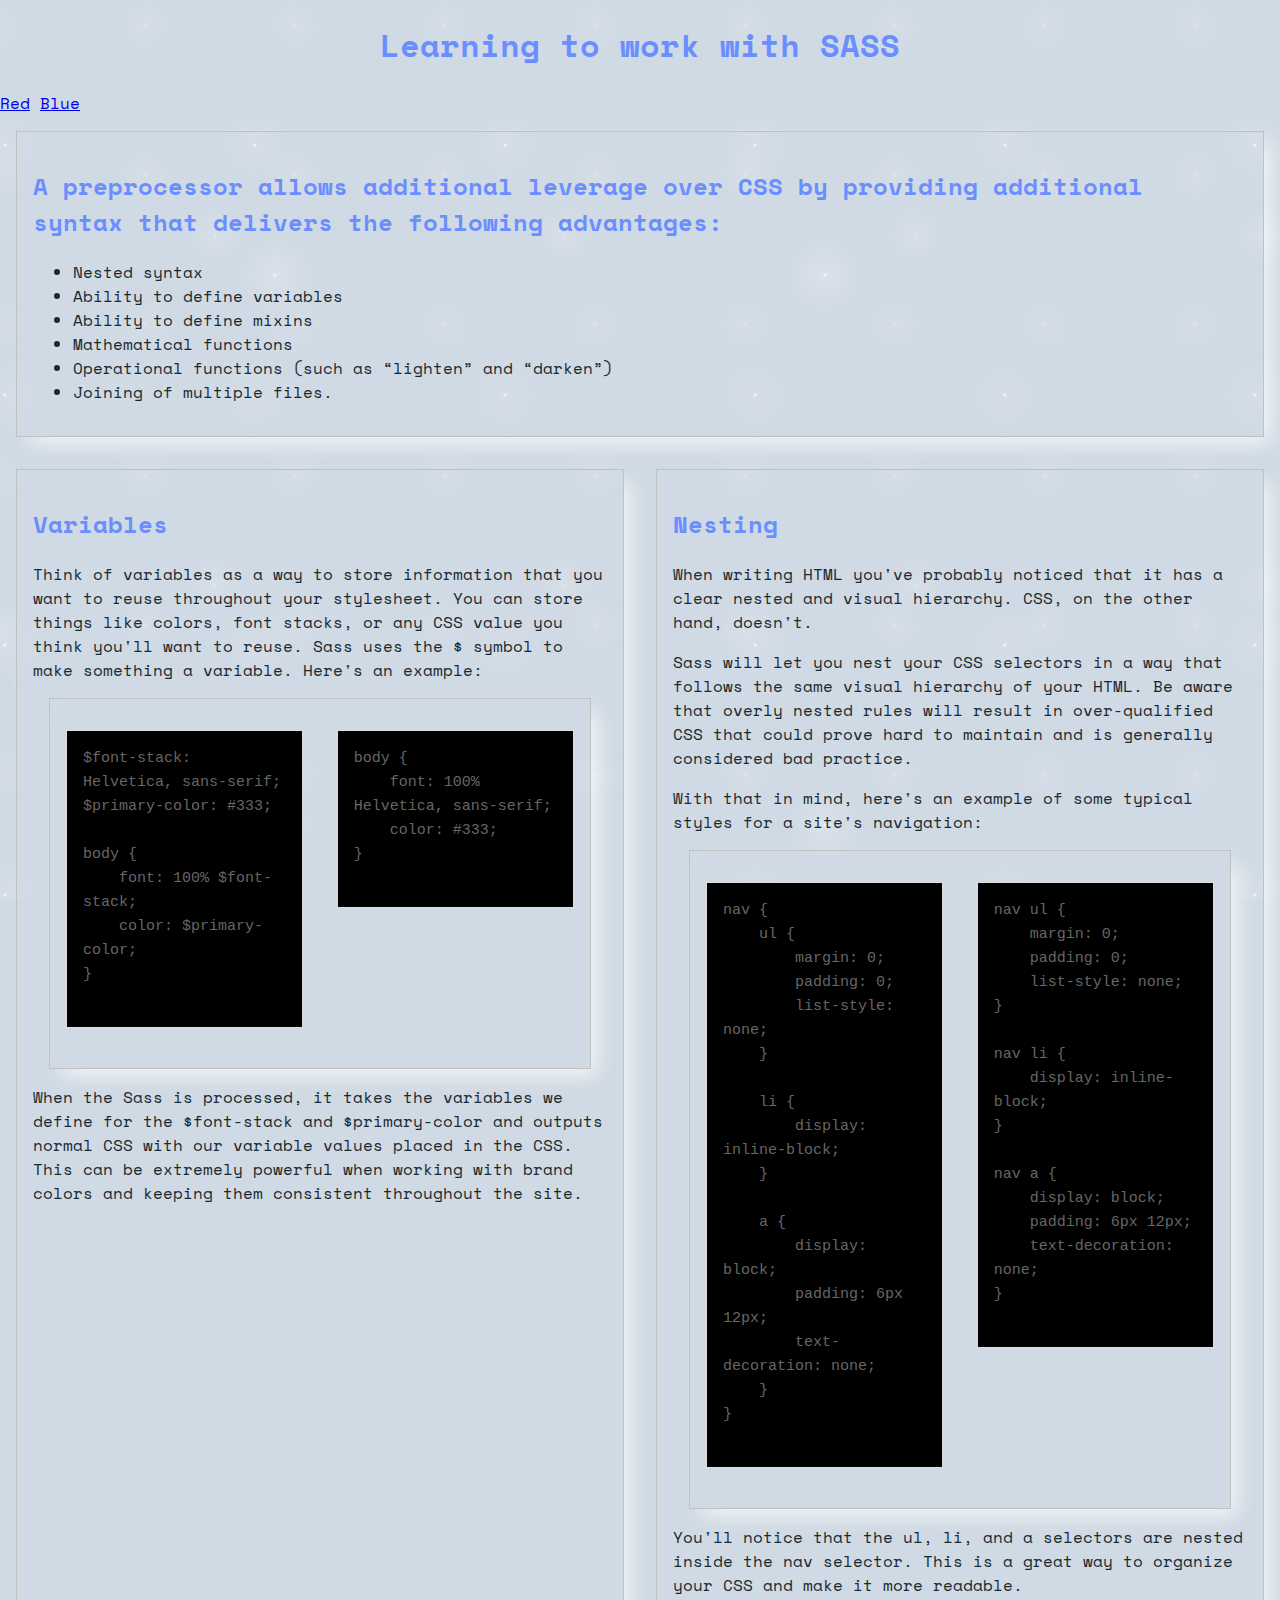
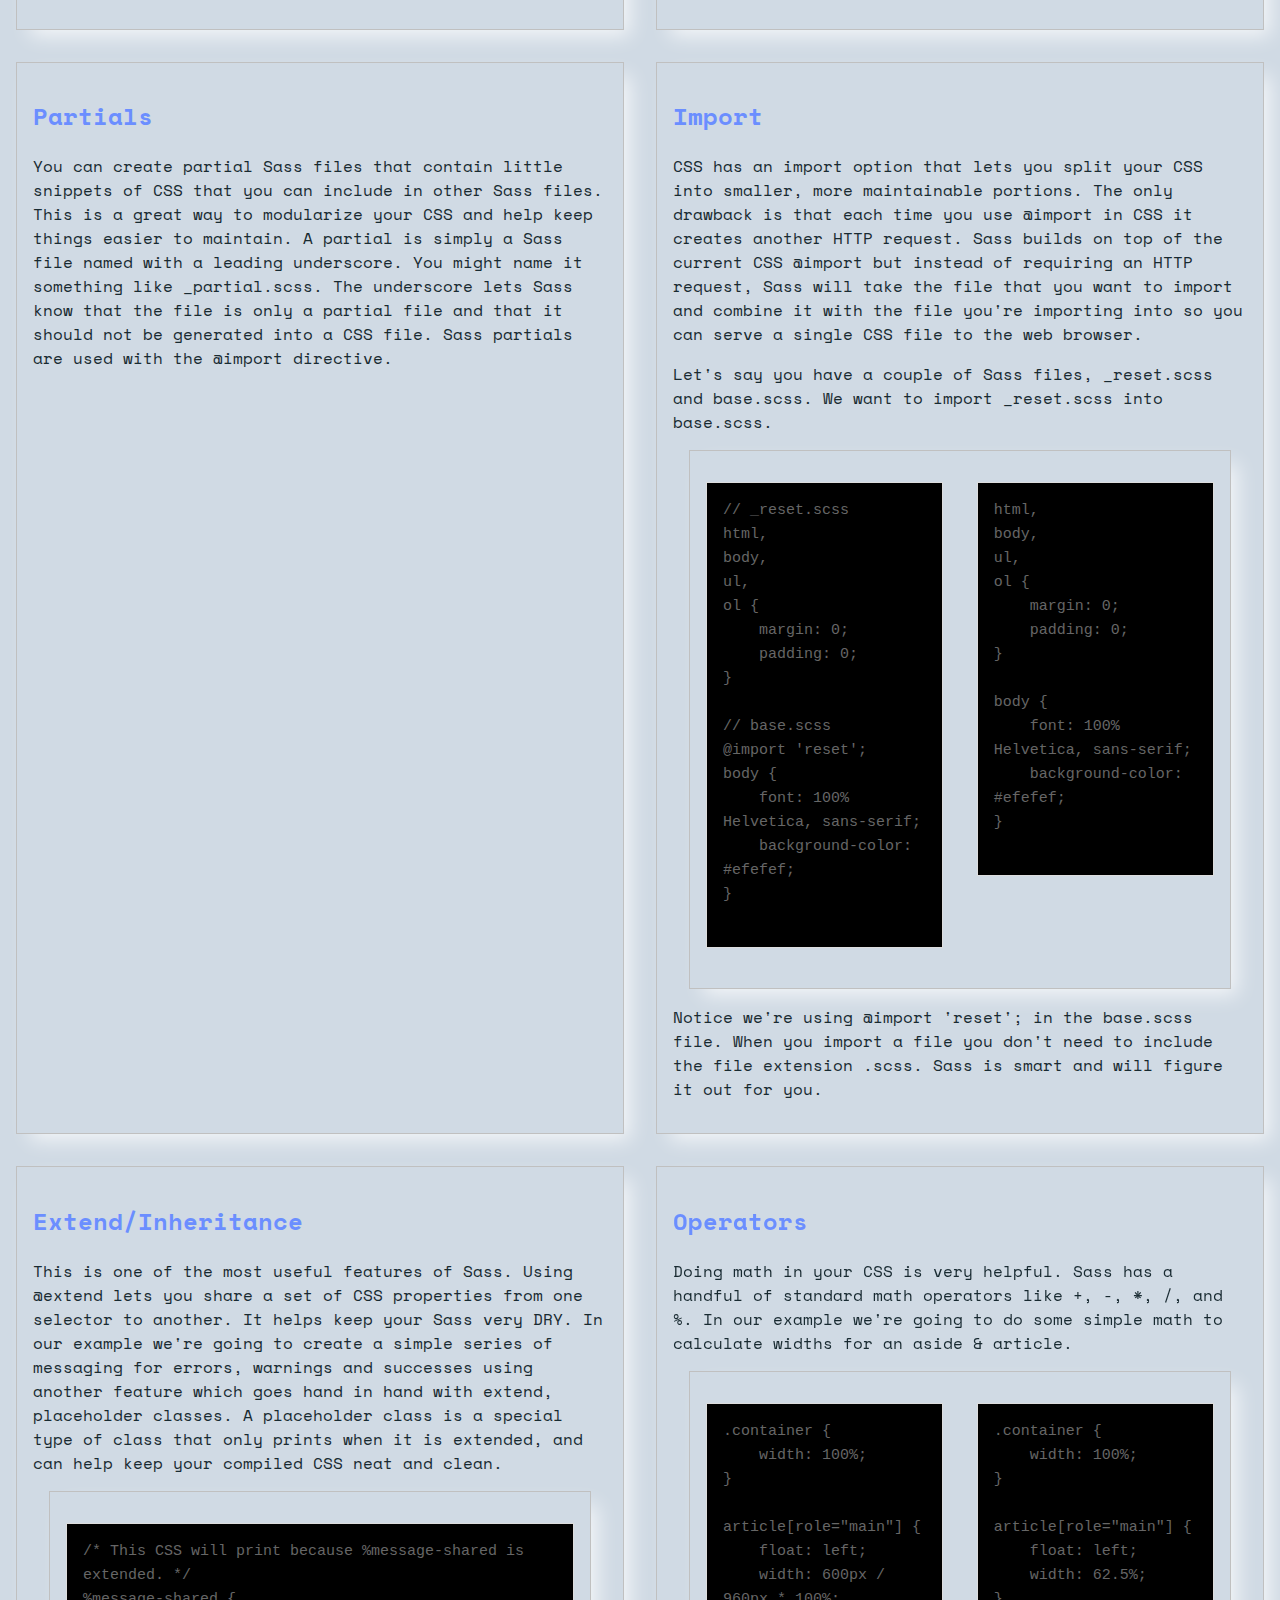
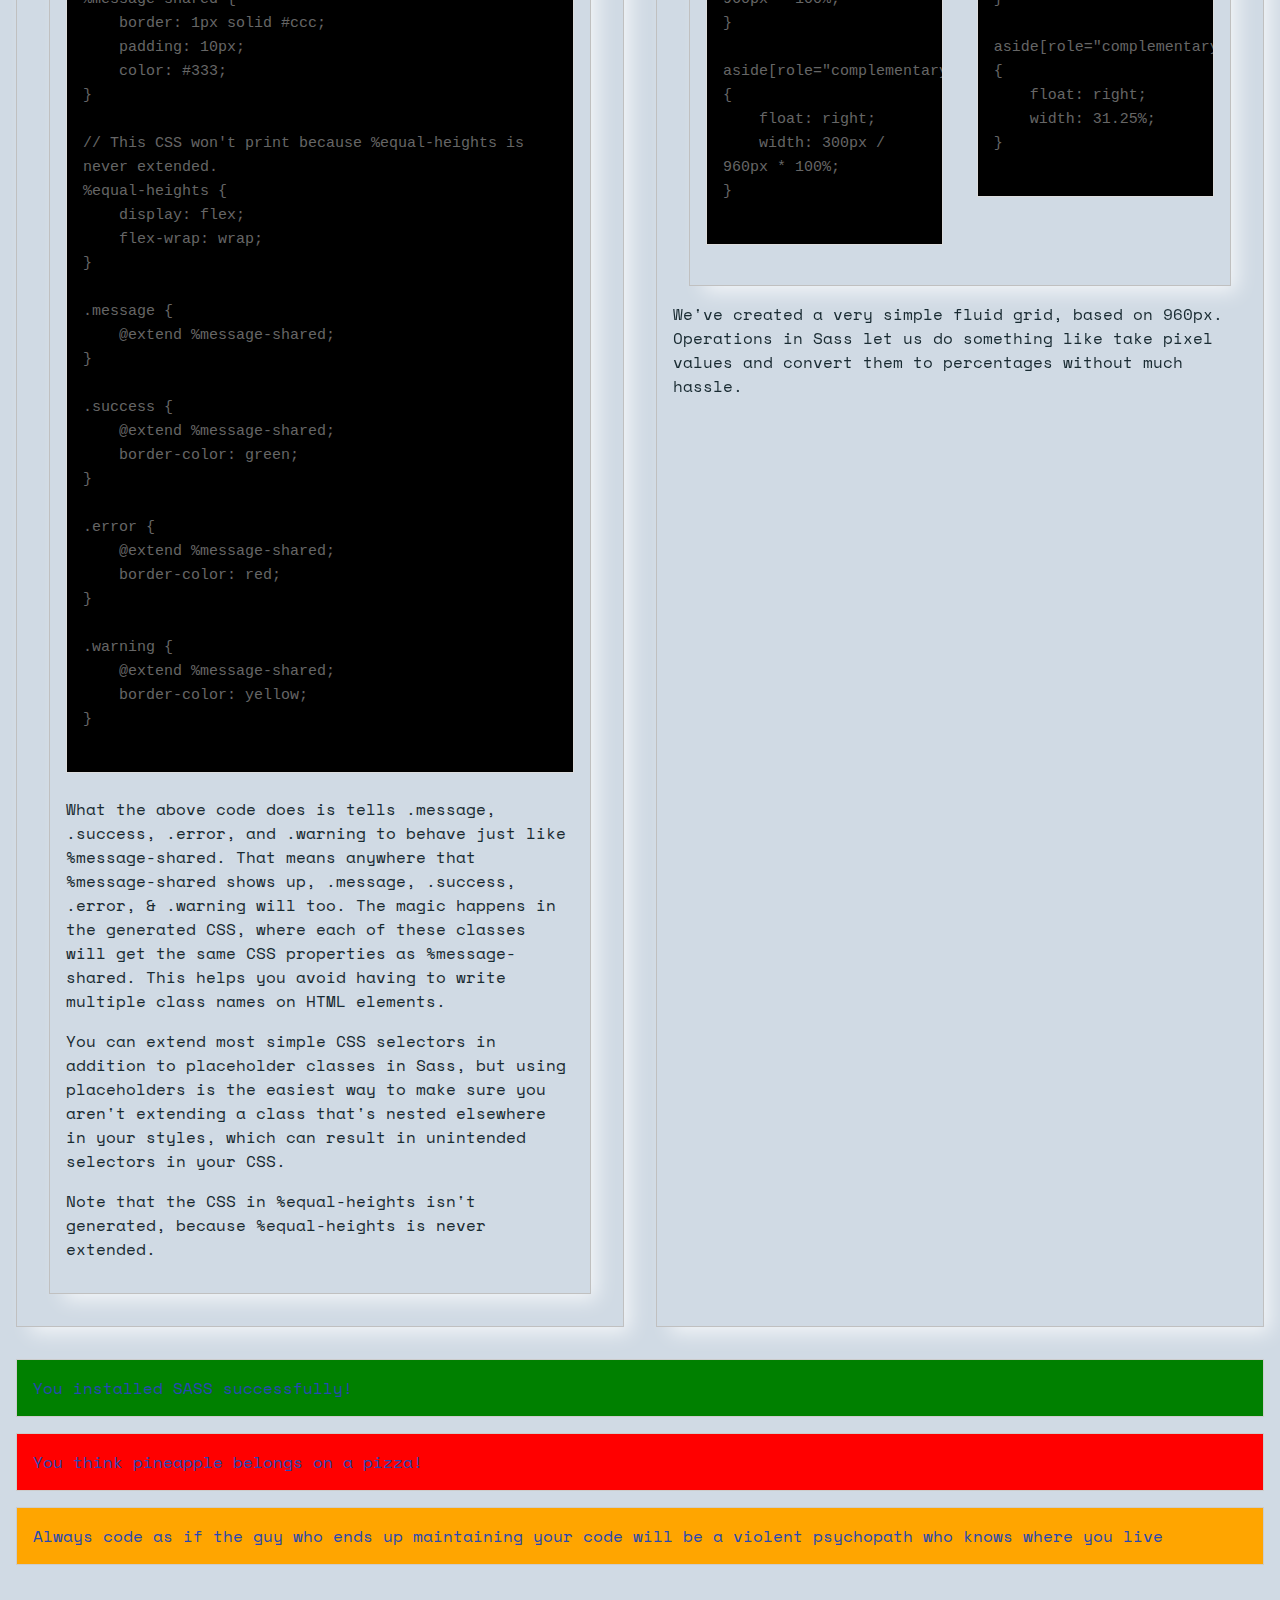
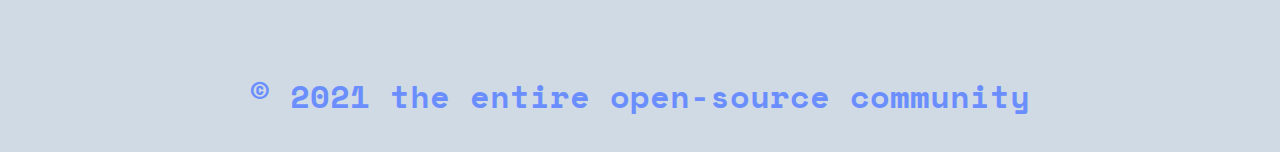
==== index.html @ 171996fc "add files for styling" ====
<!DOCTYPE html>
<html lang="en">
  <head>
    <meta charset="UTF-8" />
    <meta
      name="viewport"
      content="width=device-width, user-scalable=no, initial-scale=1.0, maximum-scale=1.0, minimum-scale=1.0"
    />
    <meta http-equiv="X-UA-Compatible" content="ie=edge" />
    <title>Learning to work with SASS</title>

    <link
      href="https://fonts.googleapis.com/css?family=Space+Mono&display=swap"
      rel="stylesheet"
    />

    <link href="style.css" type="text/css" rel="stylesheet" />
  </head>
  <body>
    <header>
      <h1>Learning to work with SASS</h1>
    </header>

    <a href="red.html" class="link-style">Red</a>
    <a href="blue.html" class="link-style">Blue</a>

    <article>
      <section id="selling-points">
        <h2>
          A preprocessor allows additional leverage over CSS by providing
          additional syntax that delivers the following advantages:
        </h2>

        <ul>
          <li>Nested syntax</li>
          <li>Ability to define variables</li>
          <li>Ability to define mixins</li>
          <li>Mathematical functions</li>
          <li>Operational functions (such as “lighten” and “darken”)</li>
          <li>Joining of multiple files.</li>
        </ul>
      </section>

      <section>
        <h2>Variables</h2>
        <p>
          Think of variables as a way to store information that you want to
          reuse throughout your stylesheet. You can store things like colors,
          font stacks, or any CSS value you think you'll want to reuse. Sass
          uses the $ symbol to make something a variable. Here's an example:
        </p>

        <section>
          <pre class="before">
$font-stack: Helvetica, sans-serif;
$primary-color: #333;

body {
    font: 100% $font-stack;
    color: $primary-color;
}
          </pre>
          <pre class="after">
body {
    font: 100% Helvetica, sans-serif;
    color: #333;
}
          </pre>
        </section>

        <p>
          When the Sass is processed, it takes the variables we define for the
          $font-stack and $primary-color and outputs normal CSS with our
          variable values placed in the CSS. This can be extremely powerful when
          working with brand colors and keeping them consistent throughout the
          site.
        </p>
      </section>

      <section>
        <h2>Nesting</h2>
        <p>
          When writing HTML you've probably noticed that it has a clear nested
          and visual hierarchy. CSS, on the other hand, doesn't.
        </p>

        <p>
          Sass will let you nest your CSS selectors in a way that follows the
          same visual hierarchy of your HTML. Be aware that overly nested rules
          will result in over-qualified CSS that could prove hard to maintain
          and is generally considered bad practice.
        </p>

        <p>
          With that in mind, here's an example of some typical styles for a
          site's navigation:
        </p>

        <section>
          <pre class="before">
nav {
    ul {
        margin: 0;
        padding: 0;
        list-style: none;
    }

    li {
        display: inline-block;
    }

    a {
        display: block;
        padding: 6px 12px;
        text-decoration: none;
    }
}
          </pre>
          <pre class="after">
nav ul {
    margin: 0;
    padding: 0;
    list-style: none;
}

nav li {
    display: inline-block;
}

nav a {
    display: block;
    padding: 6px 12px;
    text-decoration: none;
}
          </pre>
        </section>

        <p>
          You'll notice that the ul, li, and a selectors are nested inside the
          nav selector. This is a great way to organize your CSS and make it
          more readable.
        </p>
      </section>
      <section>
        <h2>Partials</h2>
        <p>
          You can create partial Sass files that contain little snippets of CSS
          that you can include in other Sass files. This is a great way to
          modularize your CSS and help keep things easier to maintain. A partial
          is simply a Sass file named with a leading underscore. You might name
          it something like _partial.scss. The underscore lets Sass know that
          the file is only a partial file and that it should not be generated
          into a CSS file. Sass partials are used with the @import directive.
        </p>
      </section>
      <section>
        <h2>Import</h2>
        <p>
          CSS has an import option that lets you split your CSS into smaller,
          more maintainable portions. The only drawback is that each time you
          use @import in CSS it creates another HTTP request. Sass builds on top
          of the current CSS @import but instead of requiring an HTTP request,
          Sass will take the file that you want to import and combine it with
          the file you're importing into so you can serve a single CSS file to
          the web browser.
        </p>

        <p>
          Let's say you have a couple of Sass files, _reset.scss and base.scss.
          We want to import _reset.scss into base.scss.
        </p>

        <section>
          <pre class="before">
// _reset.scss
html,
body,
ul,
ol {
    margin: 0;
    padding: 0;
}

// base.scss
@import 'reset';
body {
    font: 100% Helvetica, sans-serif;
    background-color: #efefef;
}
          </pre>
          <pre class="after">
html,
body,
ul,
ol {
    margin: 0;
    padding: 0;
}

body {
    font: 100% Helvetica, sans-serif;
    background-color: #efefef;
}
          </pre>
        </section>

        <p>
          Notice we're using @import 'reset'; in the base.scss file. When you
          import a file you don't need to include the file extension .scss. Sass
          is smart and will figure it out for you.
        </p>
      </section>
      <section>
        <h2>Extend/Inheritance</h2>
        <p>
          This is one of the most useful features of Sass. Using @extend lets
          you share a set of CSS properties from one selector to another. It
          helps keep your Sass very DRY. In our example we're going to create a
          simple series of messaging for errors, warnings and successes using
          another feature which goes hand in hand with extend, placeholder
          classes. A placeholder class is a special type of class that only
          prints when it is extended, and can help keep your compiled CSS neat
          and clean.
        </p>
        <section>
          <pre>
/* This CSS will print because %message-shared is extended. */
%message-shared {
    border: 1px solid #ccc;
    padding: 10px;
    color: #333;
}

// This CSS won't print because %equal-heights is never extended.
%equal-heights {
    display: flex;
    flex-wrap: wrap;
}

.message {
    @extend %message-shared;
}

.success {
    @extend %message-shared;
    border-color: green;
}

.error {
    @extend %message-shared;
    border-color: red;
}

.warning {
    @extend %message-shared;
    border-color: yellow;
}
          </pre>

          <p>
            What the above code does is tells .message, .success, .error, and
            .warning to behave just like %message-shared. That means anywhere
            that %message-shared shows up, .message, .success, .error, &
            .warning will too. The magic happens in the generated CSS, where
            each of these classes will get the same CSS properties as
            %message-shared. This helps you avoid having to write multiple class
            names on HTML elements.
          </p>

          <p>
            You can extend most simple CSS selectors in addition to placeholder
            classes in Sass, but using placeholders is the easiest way to make
            sure you aren't extending a class that's nested elsewhere in your
            styles, which can result in unintended selectors in your CSS.
          </p>
          <p>
            Note that the CSS in %equal-heights isn't generated, because
            %equal-heights is never extended.
          </p>
        </section>
      </section>
      <section>
        <h2>Operators</h2>
        <p>
          Doing math in your CSS is very helpful. Sass has a handful of standard
          math operators like +, -, *, /, and %. In our example we're going to
          do some simple math to calculate widths for an aside & article.
        </p>

        <section>
          <pre class="before">
.container {
    width: 100%;
}

article[role="main"] {
    float: left;
    width: 600px / 960px * 100%;
}

aside[role="complementary"] {
    float: right;
    width: 300px / 960px * 100%;
}
          </pre>
          <pre class="after">
.container {
    width: 100%;
}

article[role="main"] {
    float: left;
    width: 62.5%;
}

aside[role="complementary"] {
    float: right;
    width: 31.25%;
}
          </pre>
        </section>

        <p>
          We've created a very simple fluid grid, based on 960px. Operations in
          Sass let us do something like take pixel values and convert them to
          percentages without much hassle.
        </p>
      </section>
    </article>

    <p class="success">
      You installed SASS successfully!
    </p>
    <p class="error">
      You think pineapple belongs on a pizza!
    </p>
    <p class="warning">
      Always code as if the guy who ends up maintaining your code will be a
      violent psychopath who knows where you live
    </p>

    <footer>
      <h6>&copy; 2021 the entire open-source community</h6>
    </footer>
  </body>
</html>
---- style.css ----
body {
  font: 100% "Space Mono", monospace;
  color: #182a31;
  margin: 0px;
  padding: 0px;
  background-color: #d0dae4;
  background-image: radial-gradient(#fff, rgba(255, 255, 255, 0.2) 2px, transparent 40px), radial-gradient(#fff, rgba(255, 255, 255, 0.15) 1px, transparent 30px), radial-gradient(#fff, rgba(255, 255, 255, 0.1) 2px, transparent 40px), radial-gradient(rgba(255, 255, 255, 0.4), rgba(255, 255, 255, 0.1) 2px, transparent 30px);
  background-size: 550px 550px, 350px 350px, 250px 250px, 150px 150px;
  background-position: 0 0, 40px 60px, 130px 270px, 70px 100px;
  background-attachment: fixed;
}

article {
  display: flex;
  flex-wrap: wrap;
}
article section {
  flex-grow: 1;
  flex-basis: 45%;
  border: 1px silver solid;
  box-shadow: 10px 10px 19px -4px rgba(255, 255, 255, 0.75);
  padding: 16px;
  margin: 16px;
  clear: both;
  overflow: auto;
  box-sizing: border-box;
}
article section#selling-points {
  flex-grow: 2;
  flex-basis: 100%;
}
article pre {
  background: #000;
  border: 1px solid #ddd;
  color: #666;
  font-family: monospace;
  font-size: 15px;
  line-height: 1.6;
  margin-bottom: 1.6em;
  max-width: 100%;
  overflow: auto;
  padding: 16px;
  display: block;
  white-space: pre-wrap;
}
article pre.before {
  float: left;
  width: 40%;
}
article pre.after {
  float: right;
  width: 40%;
}

h1,
h2,
h6 {
  color: #6b8eff;
}

h1 {
  text-align: center;
}

h6 {
  text-align: center;
  font-size: 2em;
  padding: 32px;
  margin-bottom: 0px;
}

.message,
.success,
.error,
.warning {
  border: 1px solid #ccc;
  padding: 16px;
  margin: 16px;
  color: #2748b3;
  background-color: #000;
}

.success {
  background-color: green;
}

.error {
  background-color: red;
}

.warning {
  background-color: orange;
}/*# sourceMappingURL=style.css.map */
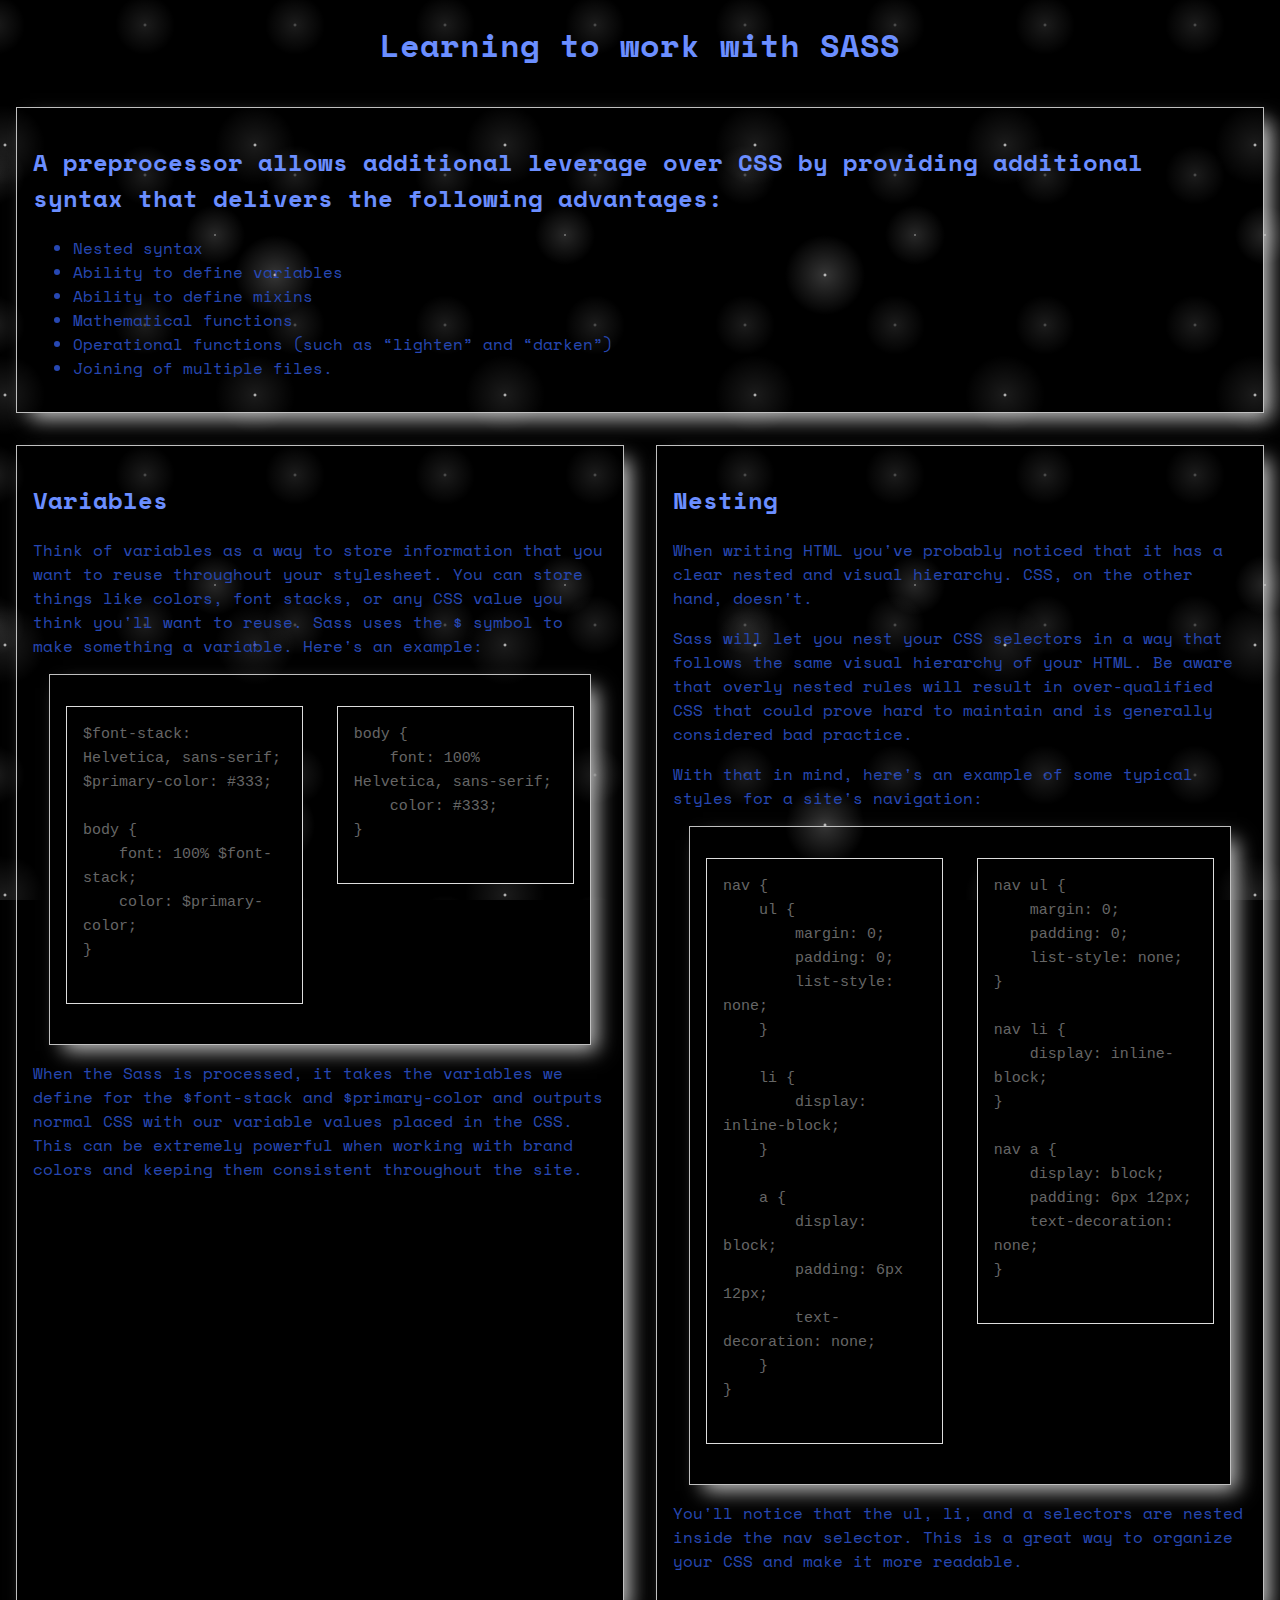
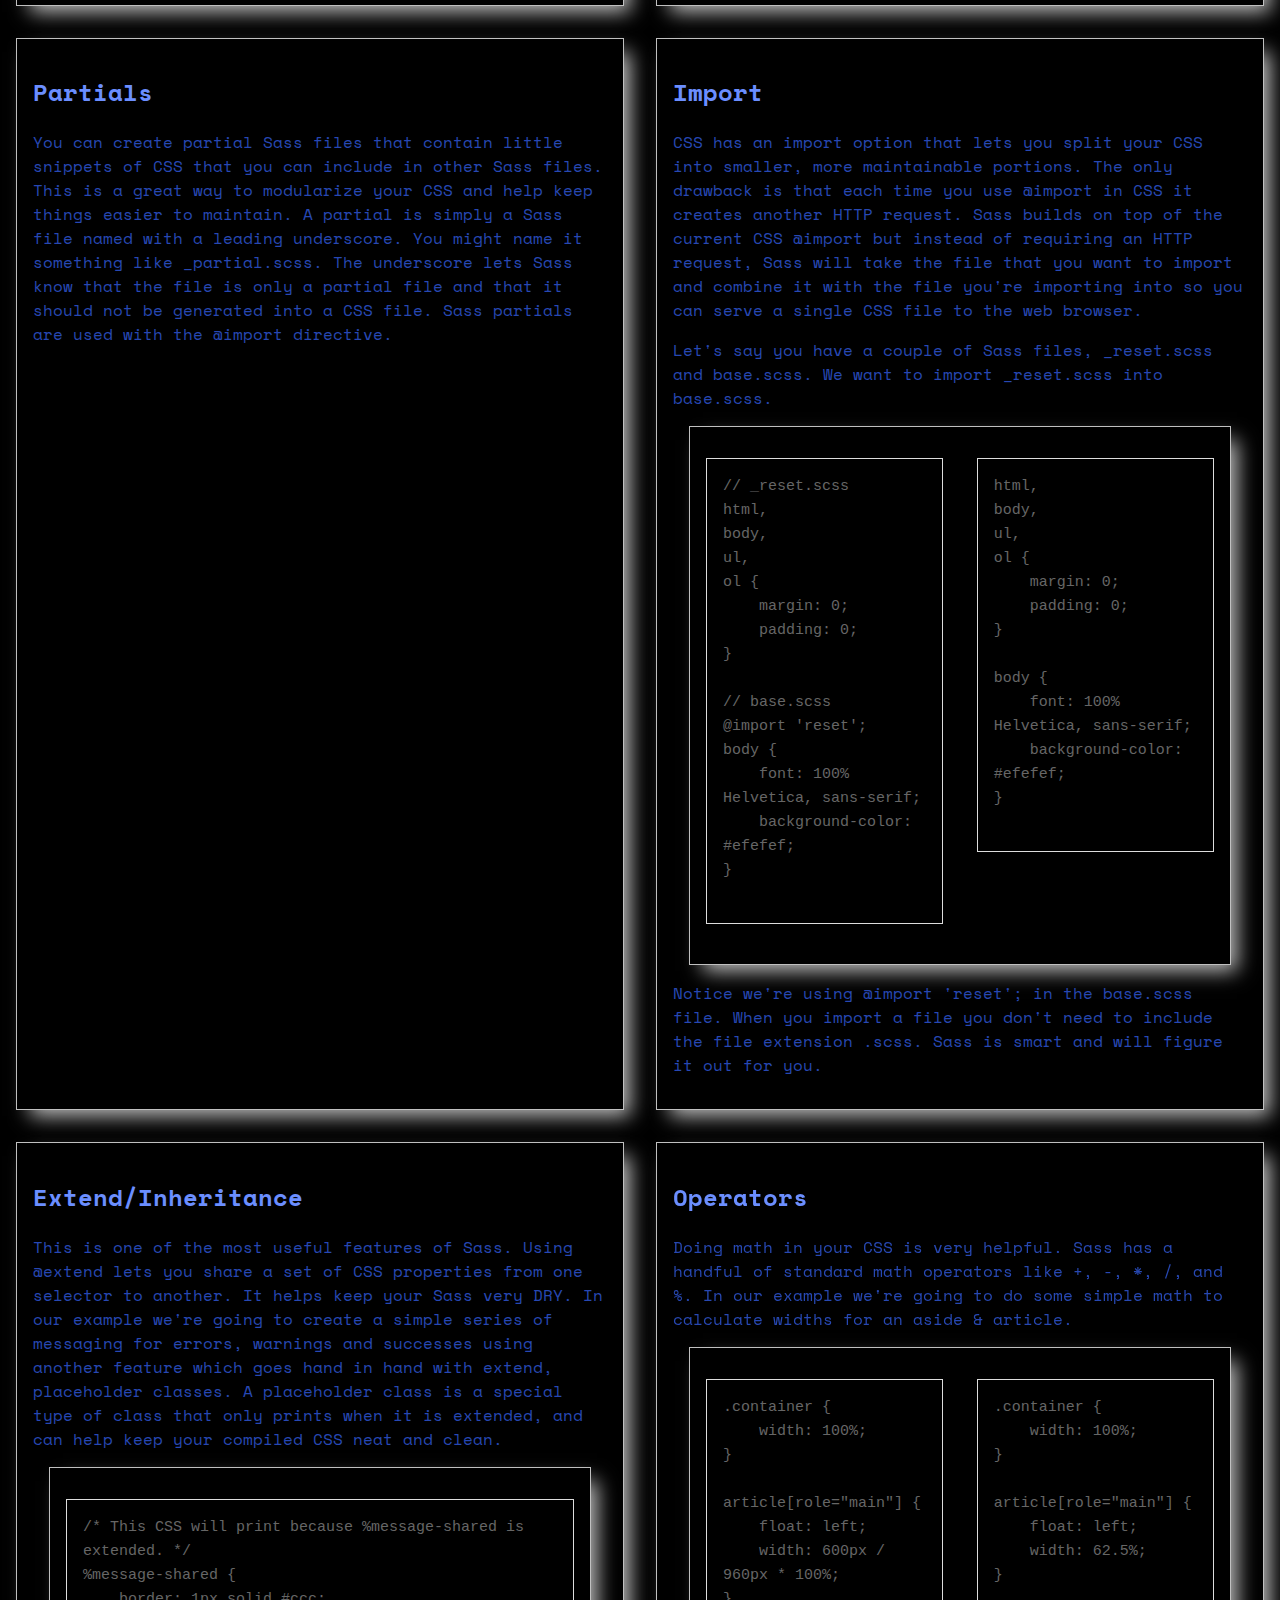
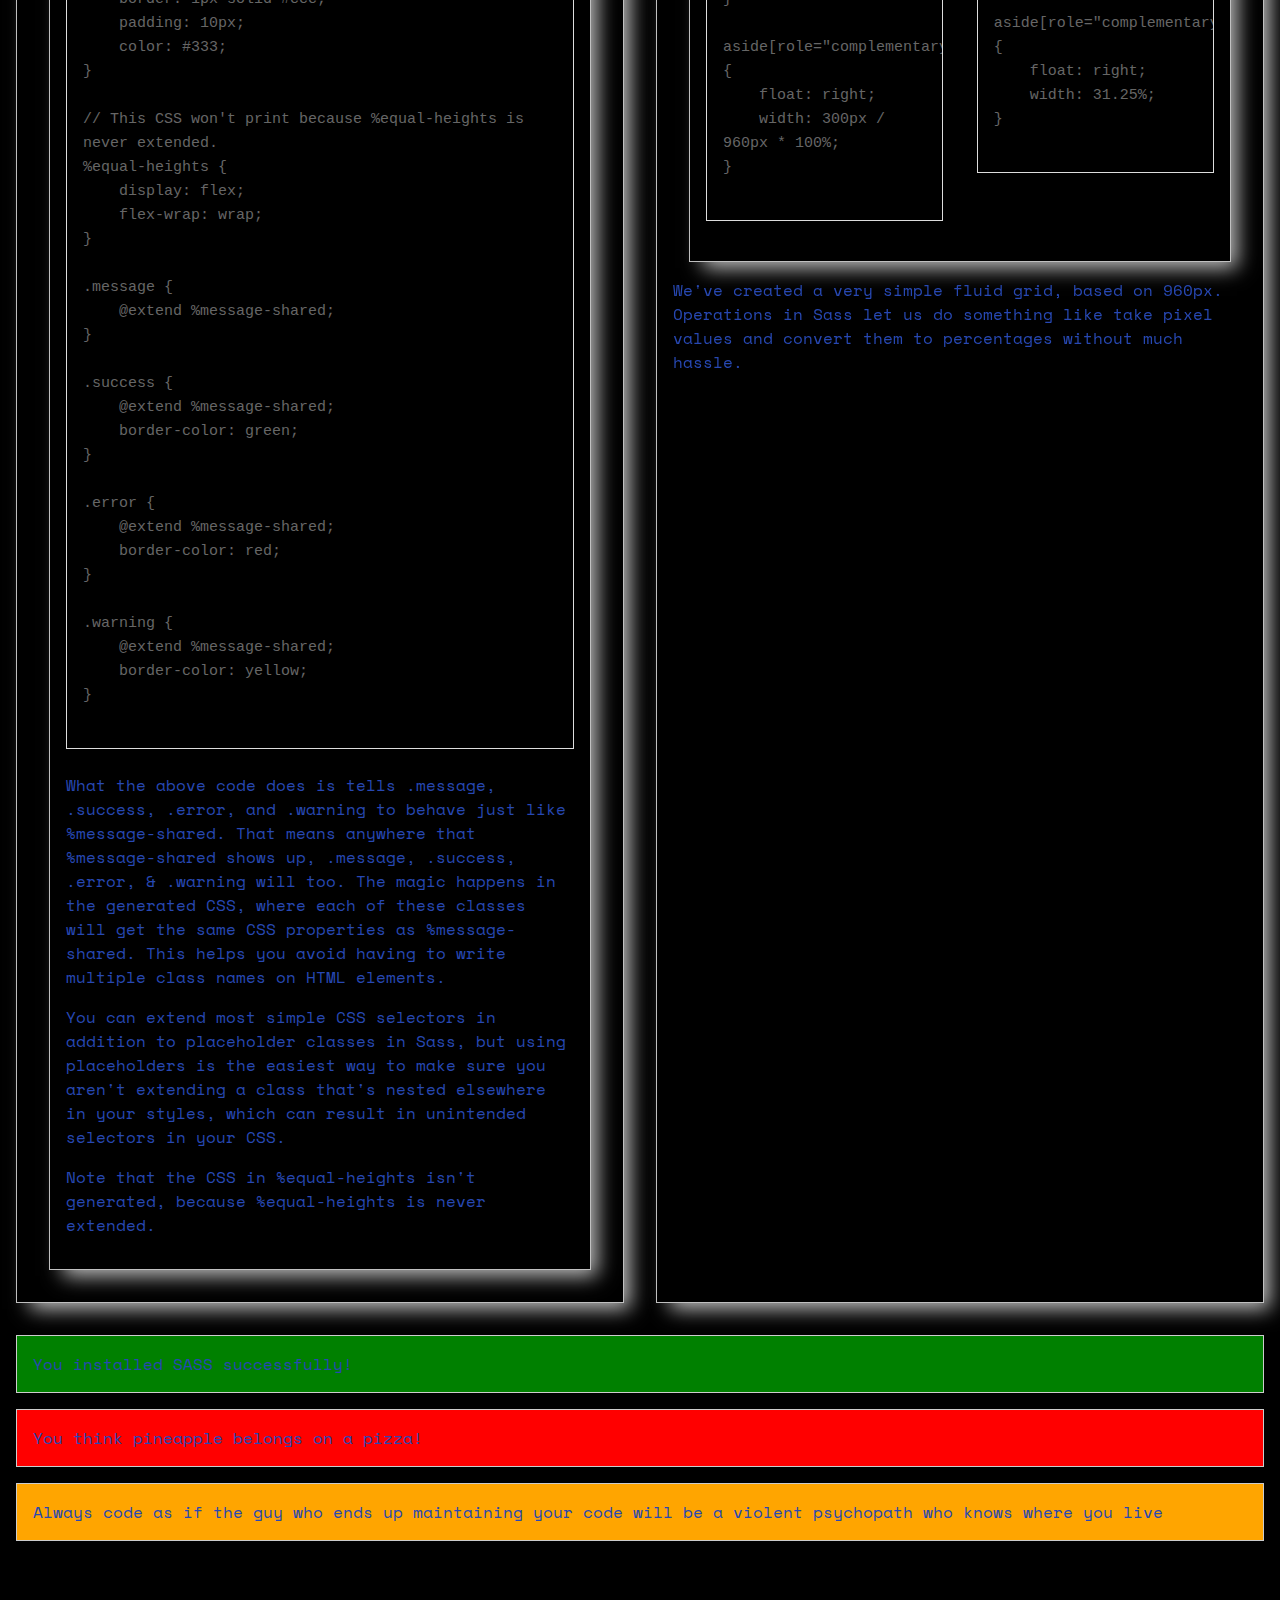
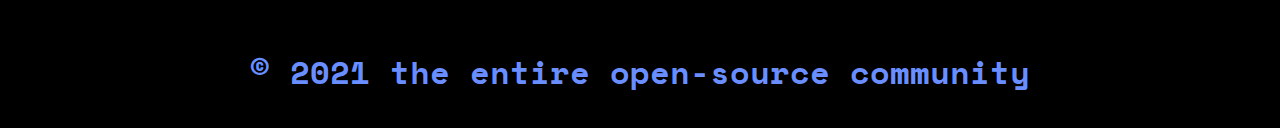
==== commit 91b34808: "add partials and import" ====
--- a/index.html
+++ b/index.html
@@ -20,10 +20,7 @@
     <header>
       <h1>Learning to work with SASS</h1>
     </header>
-
-    <a href="red.html" class="link-style">Red</a>
-    <a href="blue.html" class="link-style">Blue</a>
-
+  
     <article>
       <section id="selling-points">
         <h2>
--- a/style.css
+++ b/style.css
@@ -1,9 +1,9 @@
 body {
   font: 100% "Space Mono", monospace;
-  color: #182a31;
+  color: #2748b3;
   margin: 0px;
   padding: 0px;
-  background-color: #d0dae4;
+  background-color: black;
   background-image: radial-gradient(#fff, rgba(255, 255, 255, 0.2) 2px, transparent 40px), radial-gradient(#fff, rgba(255, 255, 255, 0.15) 1px, transparent 30px), radial-gradient(#fff, rgba(255, 255, 255, 0.1) 2px, transparent 40px), radial-gradient(rgba(255, 255, 255, 0.4), rgba(255, 255, 255, 0.1) 2px, transparent 30px);
   background-size: 550px 550px, 350px 350px, 250px 250px, 150px 150px;
   background-position: 0 0, 40px 60px, 130px 270px, 70px 100px;
@@ -15,10 +15,10 @@
   flex-wrap: wrap;
 }
 article section {
+  box-shadow: 10px 10px 19px -4px rgba(255, 255, 255, 0.75);
   flex-grow: 1;
   flex-basis: 45%;
   border: 1px silver solid;
-  box-shadow: 10px 10px 19px -4px rgba(255, 255, 255, 0.75);
   padding: 16px;
   margin: 16px;
   clear: both;
@@ -30,7 +30,7 @@
   flex-basis: 100%;
 }
 article pre {
-  background: #000;
+  background: black;
   border: 1px solid #ddd;
   color: #666;
   font-family: monospace;
@@ -69,15 +69,12 @@
   margin-bottom: 0px;
 }
 
-.message,
-.success,
-.error,
-.warning {
+.warning, .error, .success {
   border: 1px solid #ccc;
   padding: 16px;
   margin: 16px;
   color: #2748b3;
-  background-color: #000;
+  background-color: black;
 }
 
 .success {
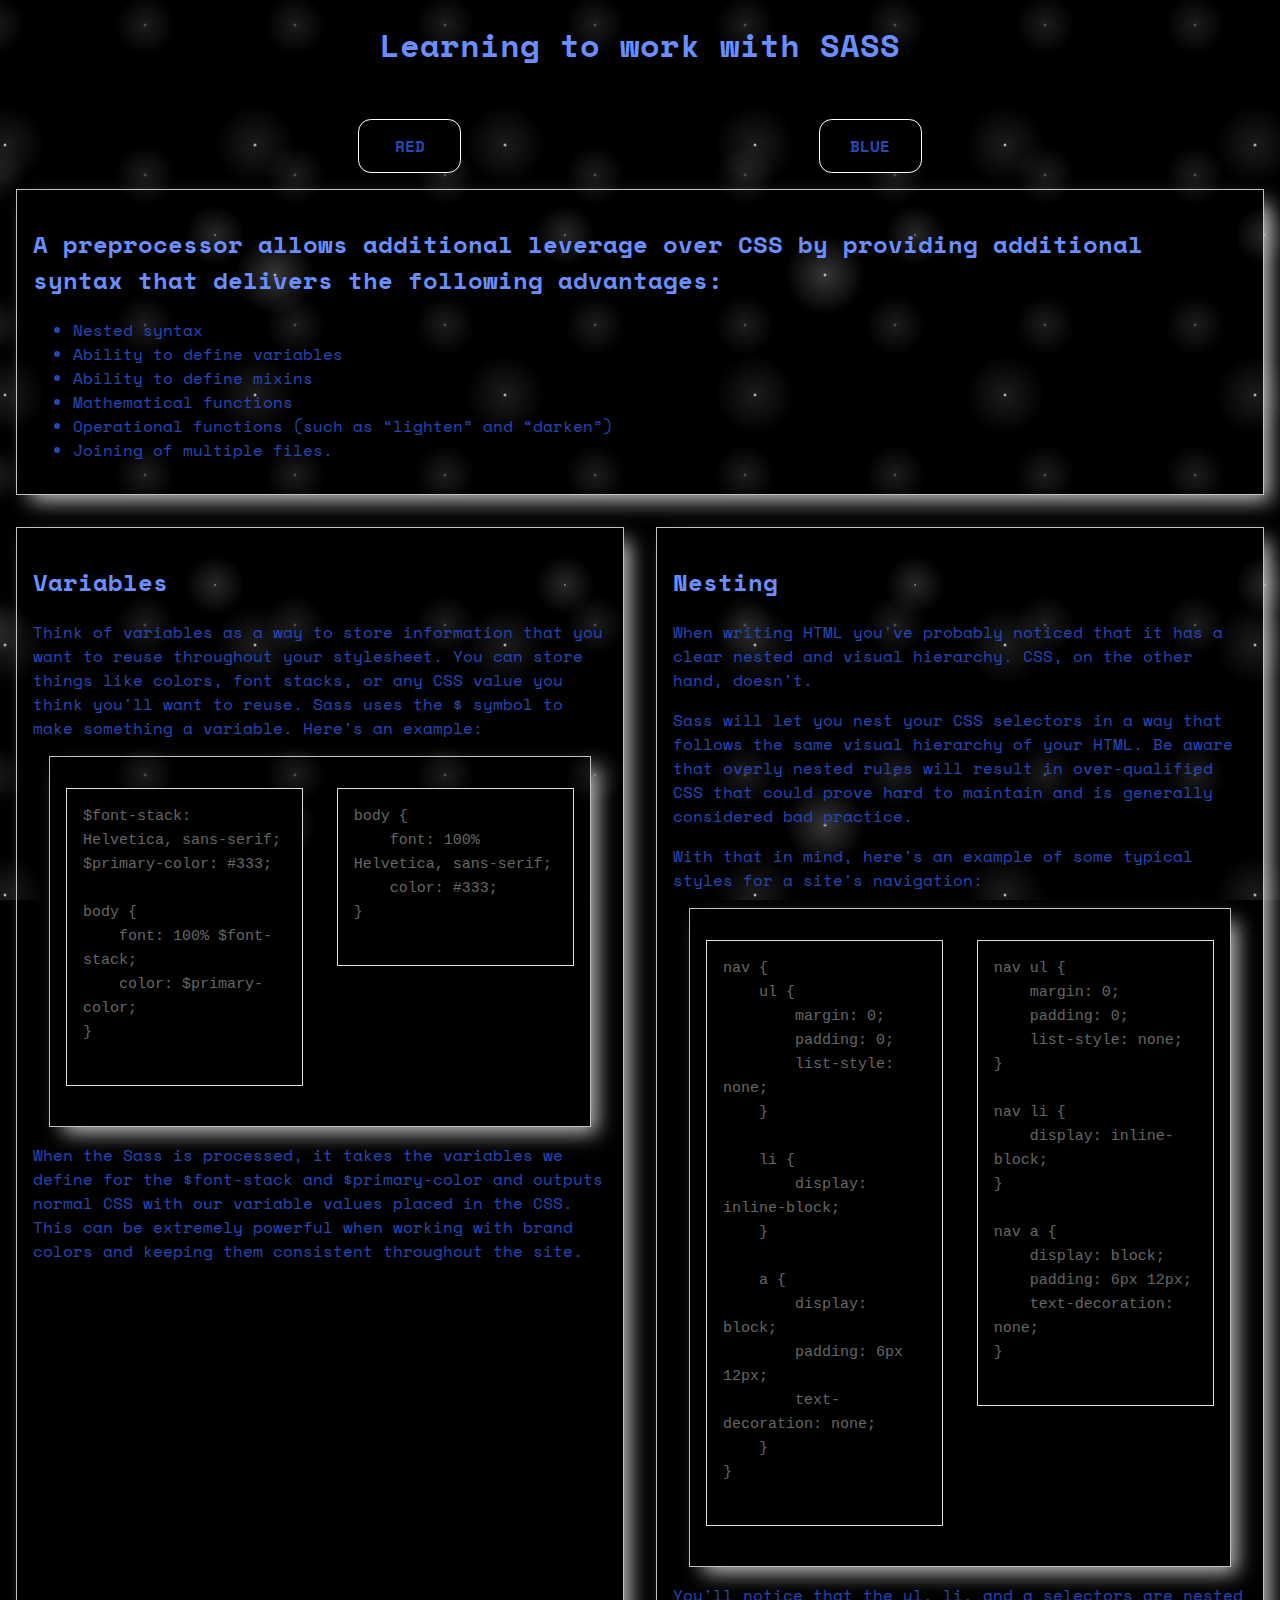
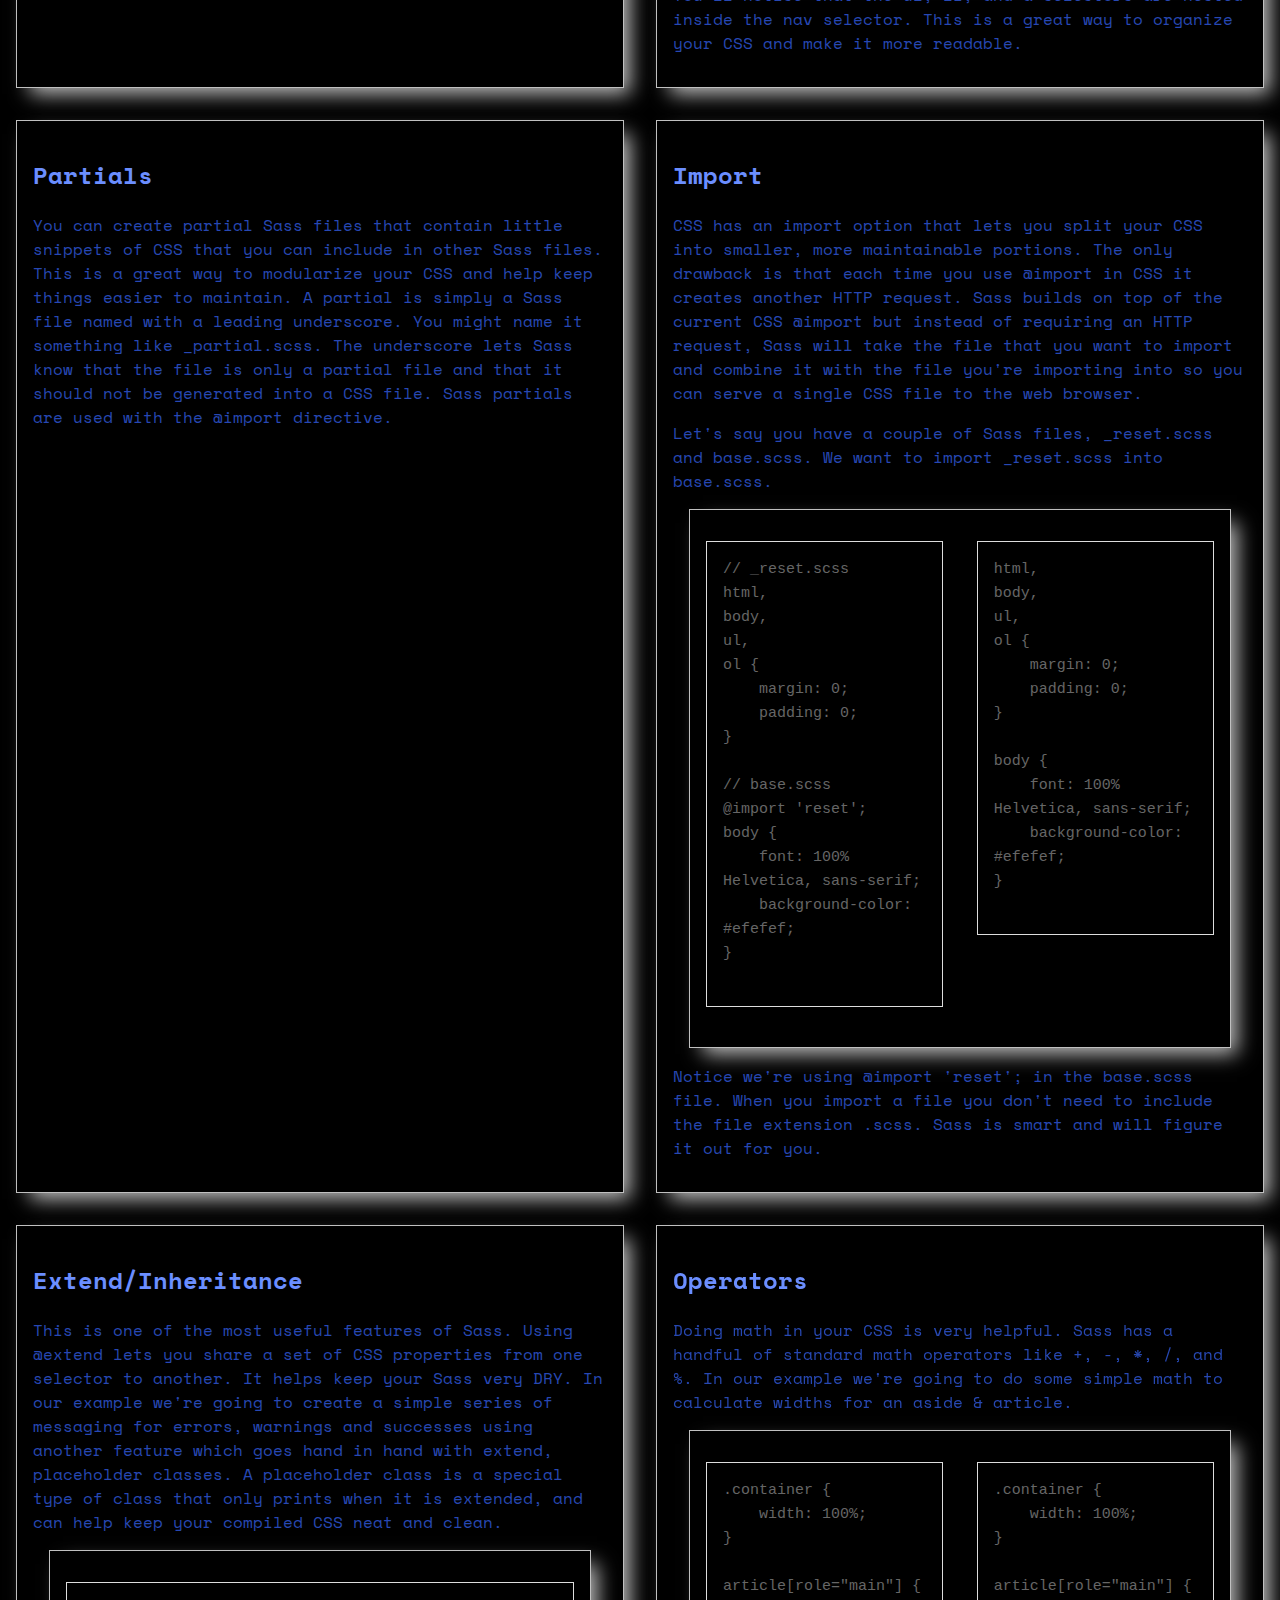
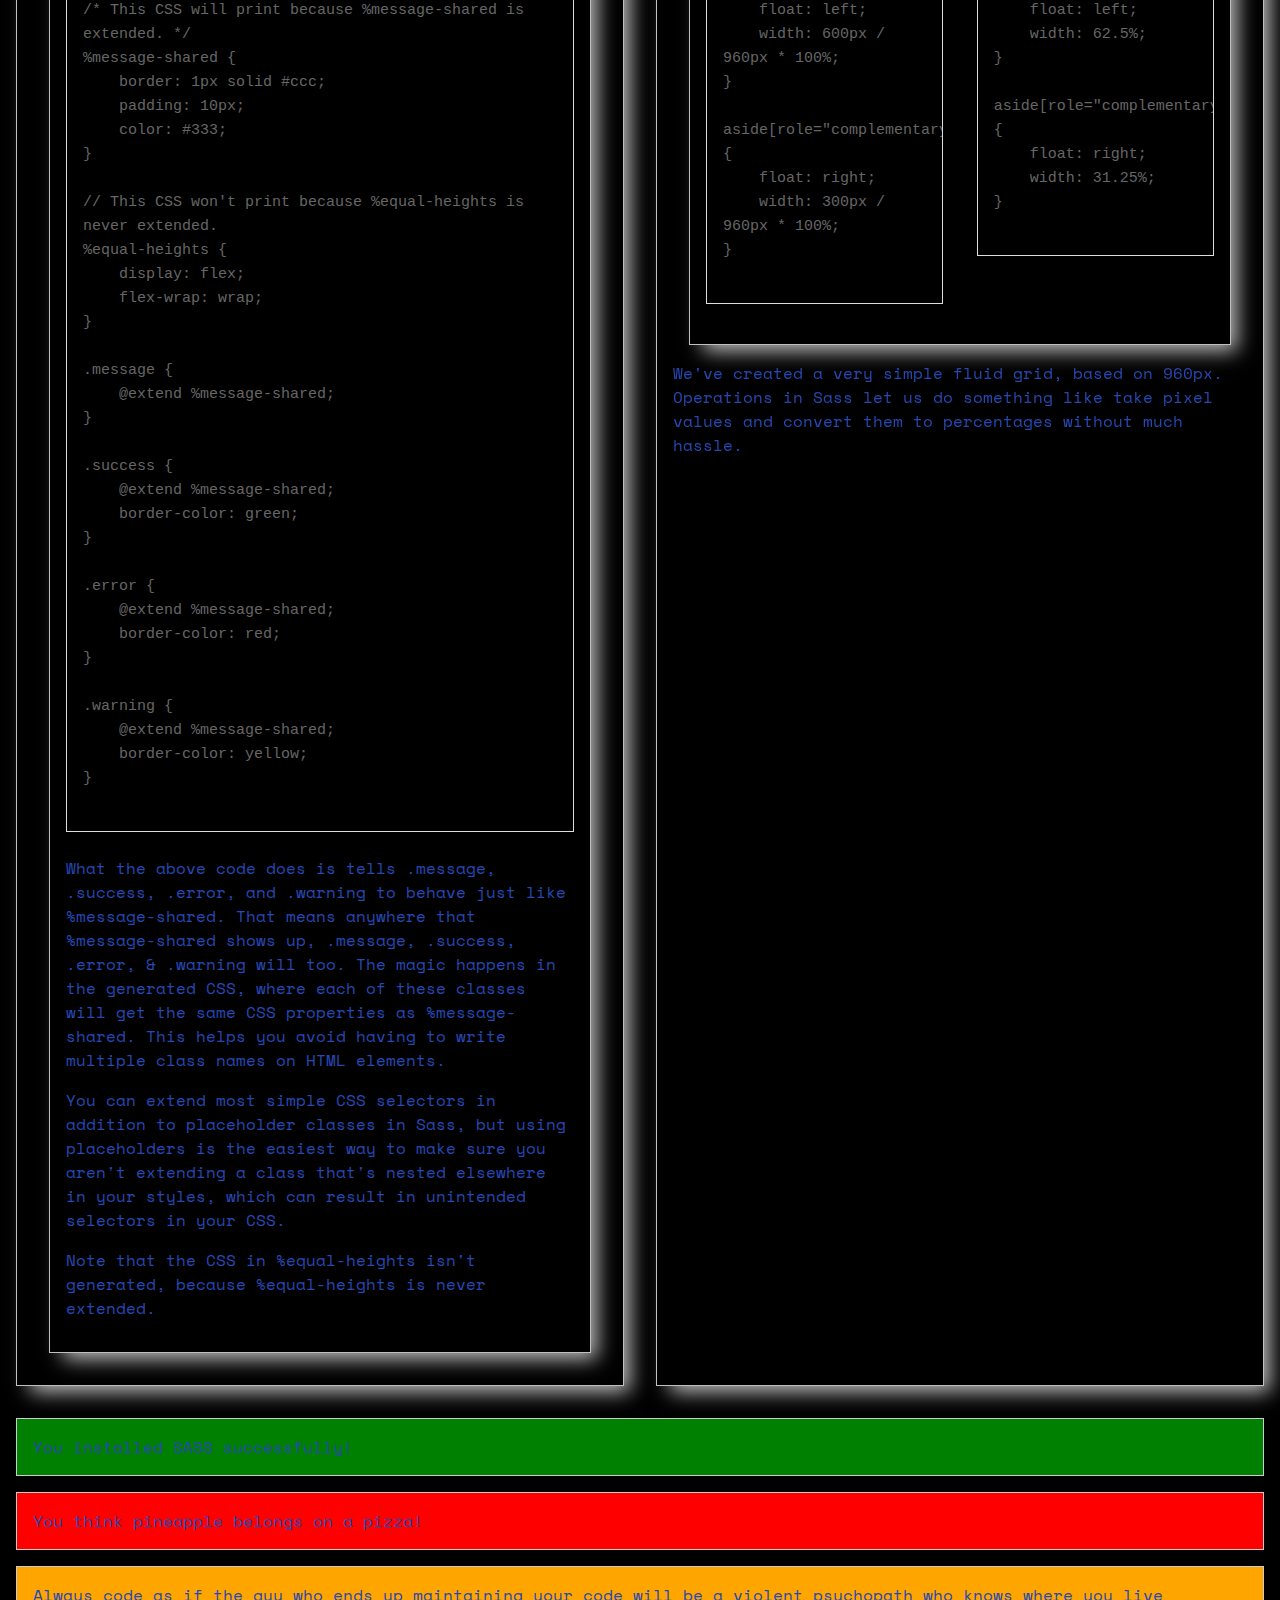
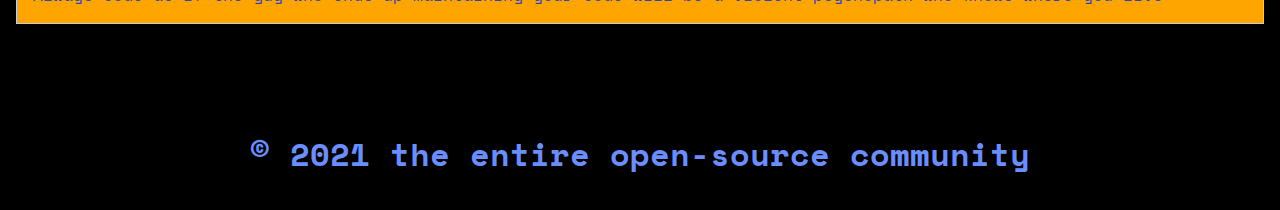
==== commit 7918b7e6: "make linked buttons" ====
--- a/index.html
+++ b/index.html
@@ -20,6 +20,11 @@
     <header>
       <h1>Learning to work with SASS</h1>
     </header>
+
+    <div class="button">
+      <a href="red.html"><button>Red</button></a>
+      <a href="blue.html"><button>Blue</button></a>
+    </div>
   
     <article>
       <section id="selling-points">
--- a/style.css
+++ b/style.css
@@ -87,4 +87,27 @@
 
 .warning {
   background-color: orange;
+}
+
+.button {
+  text-align: center;
+  display: flex;
+  justify-content: space-evenly;
+  margin-top: 50px;
+}
+
+button {
+  background-color: #000000;
+  width: 8vw;
+  height: 6vh;
+  color: #2748b3;
+  border-radius: 1vw;
+  border: 1px solid #fff;
+  text-transform: uppercase;
+  font: 100% "Space Mono", monospace;
+  font-weight: 700;
+}
+
+button:hover {
+  background-color: #99e288;
 }/*# sourceMappingURL=style.css.map */